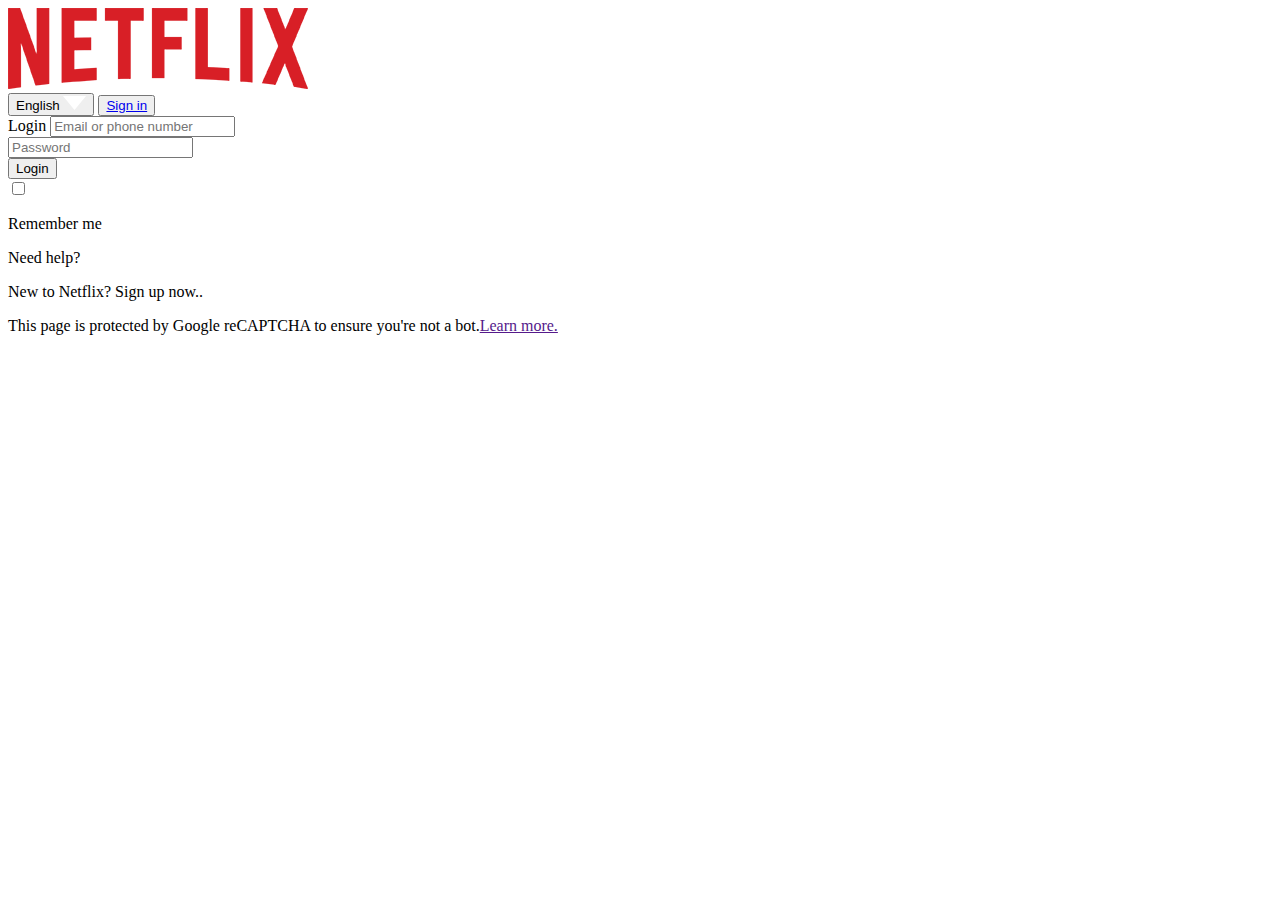
==== tela-login.html @ ade634bf "Add files via upload" ====
<!DOCTYPE html>
<html lang="pt-br">
<head>
    <meta charset="UTF-8">
    <meta name="viewport" content="width=device-width, initial-scale=1.0">
    <title>Netflix</title>
    <link rel="stylesheet" href="../Projeto netflix/css/style.css">
</head>
<body>
    
<div class="top">
    <header>
        <nav>
            <a href="index.html"><img class="logo" src="images/logo.png" alt=""></a>
            <div class="buttons-top">
                <button class="lang">English <img src="images/down-icon.png" alt=""></button>
                <button><a href="tela-login">Sign in</a></button>
            </div>
        </nav>
    </header>
        
    <div class="login">
        <div class="card-login">
            <div class="textfield">
                <label for="">Login</label>
                <input type="text" placeholder="Email or phone number">
            </div>
            <div class="textfield">
                <input type="password" placeholder="Password">
            </div>
            <button class="btn-login">Login</button>
            <div>
                <div class="lembra">
                    <div class="lembra">
                        <input type="checkbox" name="" id="">
                        <p>Remember me</p>
                    </div>
                    <p>Need help?</p>
                </div>
                    
            </div>
            <p>New to Netflix?<span> Sign up now.</span>.</p>
            <p class="text-min">This page is protected by Google reCAPTCHA to ensure you're not a bot.<a href="">Learn more.</a></p>
        </div>
    </div>
        
</div>
</div>
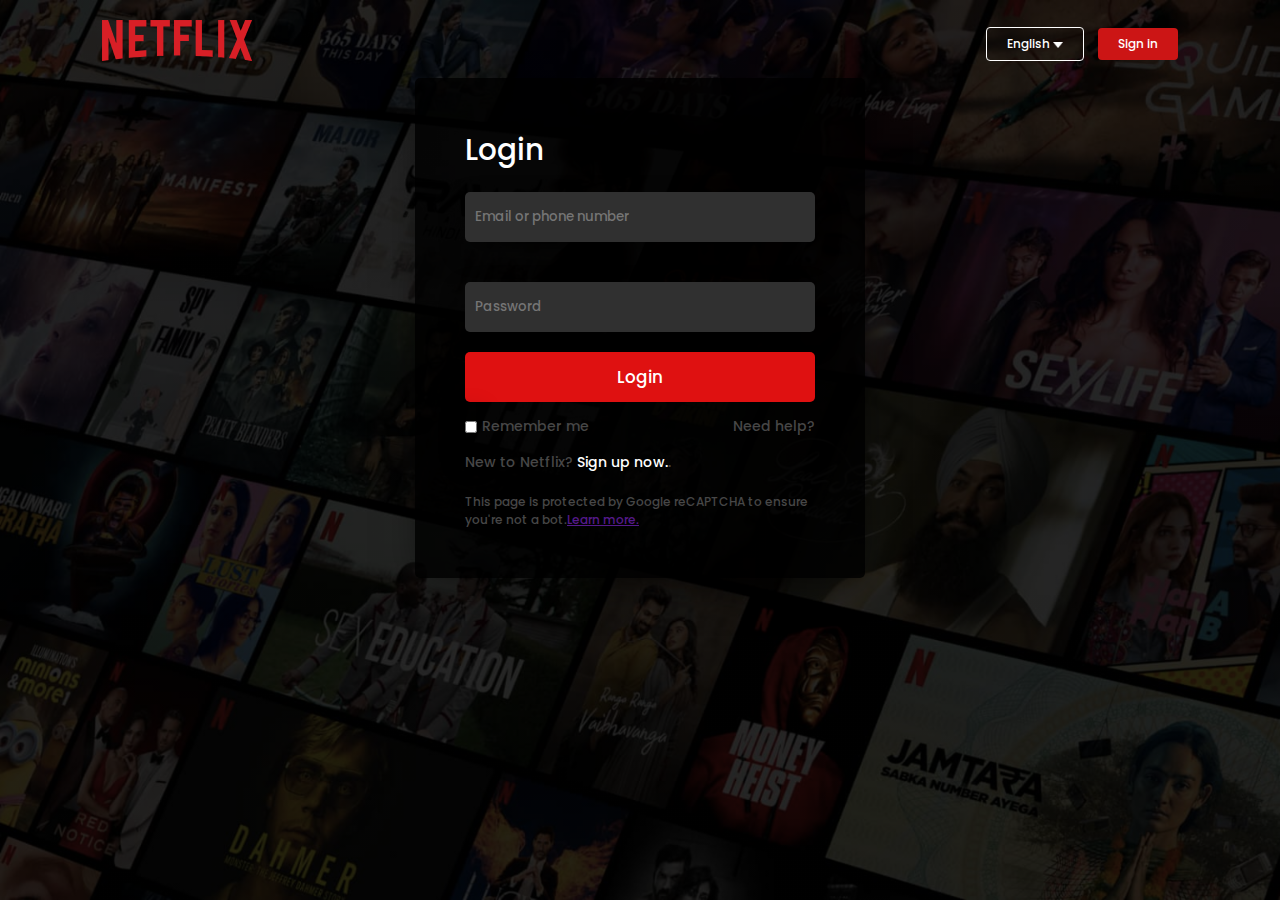
==== commit a57db280: "Update tela-login.html" ====
--- a/tela-login.html
+++ b/tela-login.html
@@ -1,10 +1,10 @@
 <!DOCTYPE html>
-<html lang="pt-br">
+<html lang="en">
 <head>
     <meta charset="UTF-8">
     <meta name="viewport" content="width=device-width, initial-scale=1.0">
     <title>Netflix</title>
-    <link rel="stylesheet" href="../Projeto netflix/css/style.css">
+    <link rel="stylesheet" href="css/style.css">
 </head>
 <body>
     
@@ -45,4 +45,4 @@
     </div>
         
 </div>
-</div>+</div>
--- a/css/style.css
+++ b/css/style.css
@@ -0,0 +1,386 @@
+@font-face {
+    font-family: 'Poppins';
+    src: url(../font/Poppins-Medium.ttf);
+}
+
+*{
+    margin: 0;
+    padding: 0;
+    font-family:'Poppins' ;
+    box-sizing: border-box;
+}
+
+body{
+    background: #000;
+    color: #fff;
+}
+
+.top{
+    width: 100%;
+    height: 100vh;
+    background-image: linear-gradient(#000000ce, #000000ce), url(../images/header-image.png);
+    background-size: cover;
+    background-position: center;
+    position: relative;
+    padding: 10px 8%; 
+}
+
+nav{
+    display: flex;
+    align-items: center;
+    justify-content: space-between;
+    padding: 10px 0;
+}
+
+.logo{
+    width: 150px;
+}
+
+nav button{
+    border: none;
+    outline: none;
+    background: #cc1515;
+    color: #fff;
+    padding: 7px 20px;
+    font-size: 12px;
+    border-radius: 4px;
+    margin-left: 10px;
+    cursor: pointer;
+
+}
+
+.lang{
+    background-color: transparent;
+    border: 1px solid #fff;
+
+}
+
+.buttons-top button a{
+    background: #cc1515;
+    color: #fff;
+    text-decoration: none;
+}
+
+nav .buttons-top img {
+   width: 10px;
+}
+
+.container{
+    display: block;
+    text-align: center;
+    margin-top: 10%;
+    
+}
+
+.container h1{
+    font-size: 3em;
+    font-weight: lighter;
+}
+
+.container h2{
+    font-size: 1.2em;
+    text-decoration: none;
+    font-weight: lighter;
+    margin-bottom: 15px;
+}
+
+.container p{
+    font-size: 0.8em;
+    margin-bottom: 15px;
+}
+
+.container input{
+    padding: 0;
+    width: 450px;
+    height: 50px;
+    border: none;
+    outline: none;
+}
+
+.container input::placeholder{
+    font-size: 0.9em;
+    font-weight: bold;
+    padding: 15px;
+}
+
+.container button{
+    background-color: #df1111;
+    color: #fff;
+    font-size: 1.2em;
+    outline: none;
+    height: 50px;
+    width: 170px;
+    border: none;
+}
+
+.email-address{
+    display: flex;
+    justify-content: center;
+    align-items: center;
+    margin-top: 25px;
+    margin-bottom: 30px;
+    box-shadow: 1px;
+    text-align: center;
+}
+
+.email-address input{
+    padding-left: 15px;
+    font-size: 12px;
+}
+
+
+.email-address button{
+    cursor: pointer;
+}
+
+/*Conteúdos*/
+
+.topic{
+    display: flex;
+    align-items: center;
+    justify-content: space-between;
+    margin-bottom: 30px;
+    
+}
+
+.text-topic{
+    margin: 10px 8% ;
+}
+
+/*Questions*/
+
+.questions h1{
+    text-align: center;
+}
+
+.questions .container{
+    margin-top: 50px;
+    width: 100%;
+}
+
+.faq{
+    margin: 60px auto 0px auto;
+    width: 100%;
+    max-width: 750px;
+}
+.faq li{
+    list-style: none;
+    width: 100%;
+    padding: 5px;
+    margin-bottom: 20px;
+    
+}
+
+.faq li label{
+    display: flex;
+    align-items: center;
+    padding: 10px;
+    font-size: 18px;
+    background-color: #303030;
+    margin-bottom: 2px;
+    position: relative;
+    cursor: pointer;
+    
+}
+
+li label::after{
+    content: '+';
+    font-size: 18px;
+    transition: transform 0.5s;
+    
+}
+
+.cont-faq{
+    text-align: center;
+}
+
+
+input[type=radio]{
+    display: none;
+}
+
+.faq .cont-faq{
+    background-color: #303030;
+    text-align: left;
+    max-height: 0;
+    padding: 0 20px;
+    overflow: hidden;
+    transition: max-height 0.3s, padding 0.3s;
+}
+
+.faq input[type='radio']:checked + label + .cont-faq{
+    max-height: 600px;
+    padding: 25px 15px;
+    
+    
+}
+
+.faq input[type='radio']:checked + label::after{
+    transform: rotate(136deg);
+}
+
+/*Rodapé*/
+
+footer{
+    width: 100%;
+    margin: auto;
+    display: flex;
+    align-items: center;
+    justify-content: space-between;
+    text-align: center;
+    border-top: 3px solid #303030;
+    
+}
+
+.footer-copy button{
+    display: flex;
+    align-items: center;
+    justify-content: center;
+    margin: 5px;
+    text-align: left;
+    border: 1px solid #fff;
+    outline: none;
+    background: transparent;
+    font-size: 12px;
+    border-radius: 4px;
+    color: #fff;
+    padding: 5px;
+    cursor: pointer;
+
+}
+
+.footer-copy button img{
+    width: 10px;
+    
+}
+
+.footer-copy .lang-ico{
+    filter: invert();
+    text-align: center;
+    width: 15px;
+    
+}
+
+.call{
+    display:flex;
+    margin: 15px 15px 180px 15px;
+    text-align: start;
+    color: #303030;
+
+
+}
+
+
+.col h3{
+    padding: 15px;
+    font-size: 14px;
+    color: #303030;
+    text-decoration: underline;
+    cursor: pointer;
+}
+
+.footer-copy{
+    margin: 10px;
+    display: block;
+    border: none;
+    outline: none;
+    background: transparent;
+    font-size: 15px;
+    border-radius: 4px;
+    color: #303030;
+    padding: 5px;
+    width: 75%;
+    height: 100%;
+}
+
+/*Tela de login*/
+
+.login{
+    display: flex;
+    align-items: center;
+    justify-content: center;
+}
+
+.card-login{
+    width: 450px;
+    height: 500px;
+    padding: 50px;
+    background-color: #000000d5;
+    font-size: 14px;
+    text-align: left;
+    border-radius:5px;
+    box-shadow: 0px 10px 40px -12px #000000b0;
+    
+}
+
+.card-login input{
+    width: 100%;
+    height: 50px;
+    margin: 20px auto;
+    border-radius: 5px;
+    padding: 10px;
+    box-shadow:0px 10px 25px #00000056;
+    background-color: #303030;
+    color: #fff;
+    border: none;
+    outline: none;
+
+}
+.card-login .btn-login{
+    width: 100%;
+    background-color: #df1111;
+    color: #fff;
+    font-size: 1.2em;
+    outline: none;
+    height: 50px;
+    border: none;
+    border-radius: 5px;
+    cursor: pointer;
+
+}
+
+.textfield label{
+    font-size: 2.1em;
+}
+
+.card-login p{
+    color: #474747;
+}
+.card-login span{
+    color: #fff;
+    cursor: pointer;
+}
+
+.card-login span:hover{
+    text-decoration: underline;
+}
+
+.lembra input[type='checkbox']{
+    width: 12px;
+    margin: 0;
+    padding: 0;
+}
+
+.lembra{
+    display: flex;
+    justify-content: space-between;
+    align-items:center ;
+    text-align: center;
+}
+.lembra p{
+    margin-top: 0;
+    margin-left: 5px;
+}
+
+.lembra p:hover{
+   text-decoration: underline;
+   cursor: pointer;
+}
+
+.text-min{
+    font-size: 12px;
+    margin-top: 20px;
+}
+
+
+
